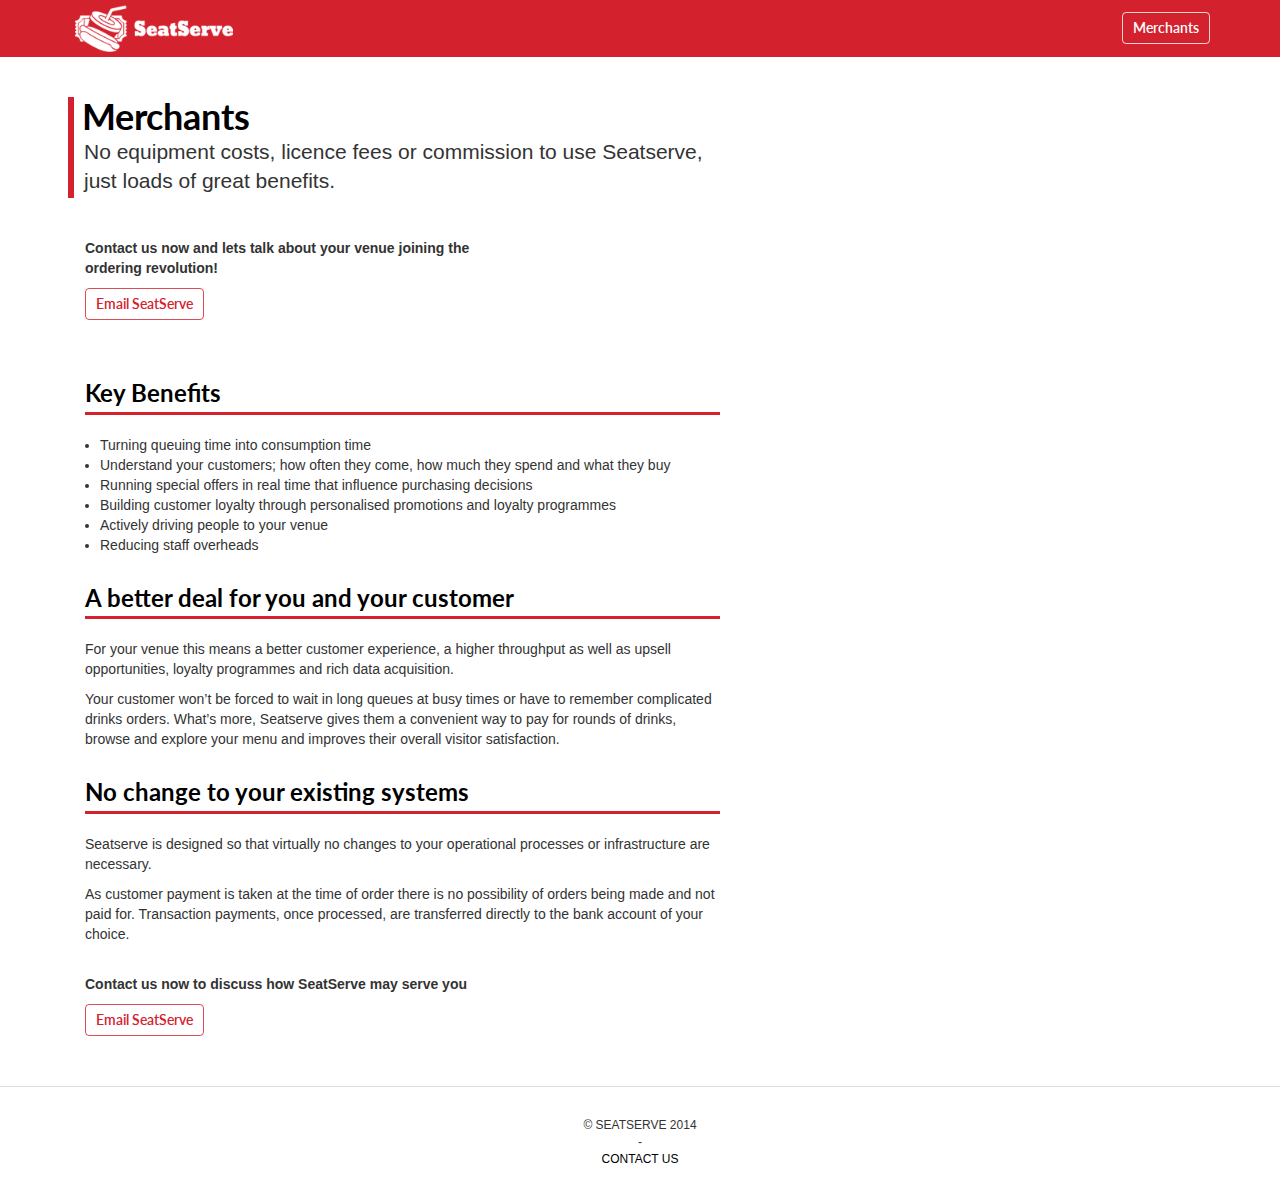
==== merchants.html @ e6f9fc70 "start index build, jumbotron styling" ====
<!DOCTYPE html>
<html lang="en">
  <head>
    <meta charset="utf-8">
    <meta http-equiv="X-UA-Compatible" content="IE=edge">
    <meta name="viewport" content="width=device-width, initial-scale=1">
    <meta name="description" content="">
    <meta name="author" content="">
    <link rel="icon" href="../../favicon.ico">

    <title>Seat Serve</title>

    <!-- Bootstrap core CSS -->
    <!-- Latest compiled and minified CSS -->
    <link rel="stylesheet" href="https://maxcdn.bootstrapcdn.com/bootstrap/3.2.0/css/bootstrap.min.css">
    <link rel="stylesheet" href="/assets/css/main.css">

    <!-- Fonts -->
    <link href='http://fonts.googleapis.com/css?family=Lato:300,400,700' rel='stylesheet' type='text/css'>

    <!-- HTML5 shim and Respond.js IE8 support of HTML5 elements and media queries -->
    <!--[if lt IE 9]>
      <script src="https://oss.maxcdn.com/html5shiv/3.7.2/html5shiv.min.js"></script>
      <script src="https://oss.maxcdn.com/respond/1.4.2/respond.min.js"></script>
    <![endif]-->
  </head>

  <body>

  <!-- Fixed navbar -->
      <nav class="navbar navbar-default" role="navigation">
        <div class="container">
          <div class="navbar-header">
            <button type="button" class="navbar-toggle" data-toggle="collapse" data-target=".navbar-collapse">
              <span class="sr-only">Toggle navigation</span>
              <span class="icon-bar"></span>
              <span class="icon-bar"></span>
              <span class="icon-bar"></span>
            </button>
            <a class="navbar-brand" href="/"><img src="/assets/images/brand-white.png" width="158" alt="SeatServe"></a>
          </div>
          <div class="navbar-collapse collapse">
            <ul class="nav navbar-nav navbar-right">
              <li><a class="btn btn-outline" href="/signup">Merchants</a></li>
            </ul>
          </div><!--/.nav-collapse -->
        </div>
      </nav>


    <div class="container">
      <div class="col-sm-10 col-md-7 leading-copy-row">
        <div class="leading-copy">
          <h1>Merchants</h1>
          <p class="lead">No equipment costs, licence fees or commission to use Seatserve, just loads of great benefits.</p>
        </div>
      </div>
      <div class="col-sm-10 col-md-7">
          <p>
            <strong>Contact us now and lets talk about your venue joining the<br> ordering revolution!</strong>
          </p>
          <p>
            <a class="btn btn-outline" href="#">Email SeatServe</a>
          </p>
          <br>
          <h2>Key Benefits</h2>
          <ul>
            <li>Turning queuing time into consumption time</li>
            <li>Understand your customers; how often they come, how much they spend and what they buy</li>
            <li>Running special offers in real time that influence purchasing decisions</li>
            <li>Building customer loyalty through personalised promotions and loyalty programmes</li>
            <li>Actively driving people to your venue</li>
            <li>Reducing staff overheads</li>
          </ul>
          <h2>A better deal for you and your customer</h2>
          <p>
            For your venue this means a better customer experience, a higher throughput as well as upsell opportunities, loyalty programmes and rich data acquisition.
          </p>
          <p>
              Your customer won’t be forced to wait in long queues at busy times or have to remember complicated drinks orders. What’s more, Seatserve gives them a convenient way to pay for rounds of drinks, browse and explore your menu and improves their overall visitor satisfaction.
          </p>
          <h2>No change to your existing systems</h2>
          <p>Seatserve is designed so that virtually no changes to your operational processes or infrastructure are necessary.</p>
          <p>As customer payment is taken at the time of order there is no possibility of orders being made and not paid for. Transaction payments, once processed, are transferred directly to the bank account of your choice.</p>
          <br>
          <p>
            <strong>Contact us now to discuss how SeatServe may serve you</strong>
          </p>
          <p>
            <a class="btn btn-outline" href="#">Email SeatServe</a>
      </div>
      </div><!-- /.container -->
      <footer>
        <div class="container">
          <div class="footer-content">© SEATSERVE 2014 <br>-<br><a href="#">CONTACT US</a></div>
        </div>
      </footer>
      
    


    <!-- Bootstrap core JavaScript
    ================================================== -->
    <!-- Placed at the end of the document so the pages load faster -->
    <script src="https://ajax.googleapis.com/ajax/libs/jquery/1.11.1/jquery.min.js"></script>
    <!-- Latest compiled and minified JavaScript -->
    <script src="https://maxcdn.bootstrapcdn.com/bootstrap/3.2.0/js/bootstrap.min.js"></script>
    <!-- IE10 viewport hack for Surface/desktop Windows 8 bug -->
    <script src="/assets/js/ie10-viewport-bug-workaround.js"></script>
    <script src="/assets/js/svgeezy.min.js"></script>
    <script src="/assets/js/retina.js"></script>
    <script src="/assets/js/scripts.js"></script>
  </body>
</html>
---- assets/css/main.css ----
/*
.rem-mixins-test-class {
    .font-size(10px);
    .line-height(20px);
    .margin(10px);
    .margin(3em);
    .margin(10px, 20px);
    .margin(10px, 20%);
    .margin(0px , 20px);
    .margin-top(2%);
    .margin-top(2px);
    .padding(10px);
    .padding(3em);
    .padding(10px, 20px);
    .padding(10px, 20%);
    .padding(3em, 20px)
}
*/
@media all and (max-width: 992px) {
  .img-responsive {
    margin: 0 auto;
  }
}
@media all and (max-width: 992px) {
  .rwd-break {
    display: none;
  }
}
ul {
  padding-left: 15px;
  padding-left: 1.5rem;
}
ol {
  counter-reset: item;
  font-size: 16px;
  font-size: 1.6rem;
  padding-left: 20px;
  padding-left: 2rem;
}
ol li {
  display: block;
  padding-bottom: 16px;
  padding-bottom: 1.6rem;
  position: relative;
}
ol li:before {
  content: counters(item, ".") ".";
  counter-increment: item;
  position: absolute;
  margin-right: 100%;
  right: 10px;
  /* space between number and text */
}
ol li ol {
  padding-left: 30px;
  padding-left: 3rem;
}
.btn-outline,
.navbar-default .navbar-nav .btn-outline {
  background-color: transparent;
  border-color: rgba(212, 33, 46, 0.8);
  color: #d4212e;
  display: inline-block;
  font-size: 14px;
  font-size: 1.4rem;
  font-family: 'Lato', sans-serif;
  font-weight: 600;
  -webkit-border-radius: 4px;
  -webkit-background-clip: padding-box;
  -moz-border-radius: 4px;
  -moz-background-clip: padding;
  border-radius: 4px;
  background-clip: padding-box;
  -webkit-transition: 0.5s;
  -moz-transition: 0.5s;
  -o-transition: 0.5s;
  transition: 0.5s;
  padding: 5px 10px !important;
}
.btn-outline:hover,
.btn-outline:focus,
.navbar-default .navbar-nav .btn-outline:hover,
.navbar-default .navbar-nav .btn-outline:focus {
  background-color: rgba(212, 33, 46, 0.1);
  border-color: #d4212e;
  color: #d4212e;
  text-decoration: none !important;
}
h1,
.leading-copy h1 {
  color: #000000;
  font-family: 'Lato', sans-serif;
  font-size: 36px;
  font-weight: 700;
  margin: 0;
  margin-left: -2px;
  margin-left: -0.2rem;
  padding: 0;
}
h2 {
  border-bottom: 3px solid #d4212e;
  color: #000000;
  font-family: 'Lato', sans-serif;
  font-size: 24px;
  font-weight: 700;
  margin-top: 30px;
  margin-top: 3rem;
  margin-bottom: 20px;
  margin-bottom: 2rem;
  padding-bottom: 5px;
  padding-bottom: 0.5rem;
}
/* Landscape phone to portrait tablet */
@media (max-width: 768px) {
  h1,
  .leading-copy h1 {
    font-size: 24px !important;
    font-size: 2.4rem !important;
    margin-bottom: 5px;
    margin-bottom: 0.5rem;
  }
}
.leading-copy {
  border-left: 6px solid #d4212e;
  margin-top: 40px;
  margin-top: 4rem;
  margin-bottom: 40px;
  margin-bottom: 4rem;
  margin-left: -17px;
  margin-left: -1.7rem;
  padding-left: 10px;
  padding-left: 1rem;
  padding-bottom: 3px;
  padding-bottom: 0.3rem;
}
.leading-copy p.lead {
  margin: 0;
}
.navbar {
  border-radius: 0;
  margin: 0;
}
.navbar-default {
  background-color: #d4212e;
  border: 0;
  font-family: 'Lato', sans-serif;
  font-weight: 400;
}
.navbar-default .navbar-nav {
  padding: 12px 0;
}
.navbar-default .navbar-nav .btn-outline {
  border-color: rgba(255, 255, 255, 0.8);
  color: #ffffff;
}
.navbar-default .navbar-nav .btn-outline:hover,
.navbar-default .navbar-nav .btn-outline:focus,
.navbar-default .navbar-nav .navbar-default .navbar-nav .btn-outline:hover,
.navbar-default .navbar-nav .navbar-default .navbar-nav .btn-outline:focus {
  background-color: rgba(255, 255, 255, 0.1);
  border-color: #ffffff;
  color: #ffffff;
}
.navbar-default .navbar-nav > li > a {
  color: #ffffff;
  -webkit-transition: 0.3s;
  -moz-transition: 0.3s;
  -o-transition: 0.3s;
  transition: 0.3s;
}
.navbar-default .navbar-nav > li > a:hover,
.navbar-default .navbar-nav > li > a:focus {
  color: #ffffff;
  text-decoration: underline;
}
.navbar-default .navbar-nav > .active > a,
.navbar-default .navbar-nav > .active > a:hover,
.navbar-default .navbar-nav > .active > a:focus {
  background-color: transparent;
  text-decoration: underline;
}
.navbar-default .navbar-brand {
  padding: 5px 20px;
  margin-bottom: 7px;
  margin-bottom: 0.7rem;
}
.navbar-default .navbar-nav .btn {
  margin-left: 10px;
  margin-left: 1rem;
}
.navbar-default a.btn-outline:hover,
.navbar-default a.btn-outline:focus,
.navbar-default a.navbar-default .navbar-nav .btn-outline:hover,
.navbar-default a.navbar-default .navbar-nav .btn-outline:focus {
  background-color: #ed0819 !important;
}
footer {
  border-top: 1px solid #DEDCD7;
  margin-top: 40px;
  margin-top: 4rem;
  padding: 30px 0;
}
footer .footer-content {
  font-size: 12px;
  font-size: 1.2rem;
  text-align: center;
}
footer .footer-content a {
  color: #000000;
}
.index .jumbotron {
  background-color: #d4212e;
  color: #ffffff;
  position: relative;
  display: block;
}
.index .jumbotron h1 {
  color: #ffffff;
  font-family: 'Roboto', sans-serif;
  font-weight: 100;
  font-size: 45px;
  font-size: 4.5rem;
  line-height: 1.4;
  margin-bottom: 20px;
  margin-bottom: 2rem;
}
.index .jumbotron .copy-wrap {
  padding: 20px 0;
  padding: 2rem 0;
  text-align: center;
}
@media all and (min-width: 768px) {
  .index .jumbotron .copy-wrap {
    display: block;
    position: absolute;
    bottom: -420px;
    text-align: left;
  }
}
.index .jumbotron .outline {
  border: 1px solid #e6e6e6;
  color: #e6e6e6;
  display: inline-block;
  font-size: 14px;
  font-size: 1.4rem;
  font-family: 'Roboto', sans-serif;
  font-weight: 300;
  -webkit-border-radius: 4px;
  -webkit-background-clip: padding-box;
  -moz-border-radius: 4px;
  -moz-background-clip: padding;
  border-radius: 4px;
  background-clip: padding-box;
  padding: 5px 10px;
}
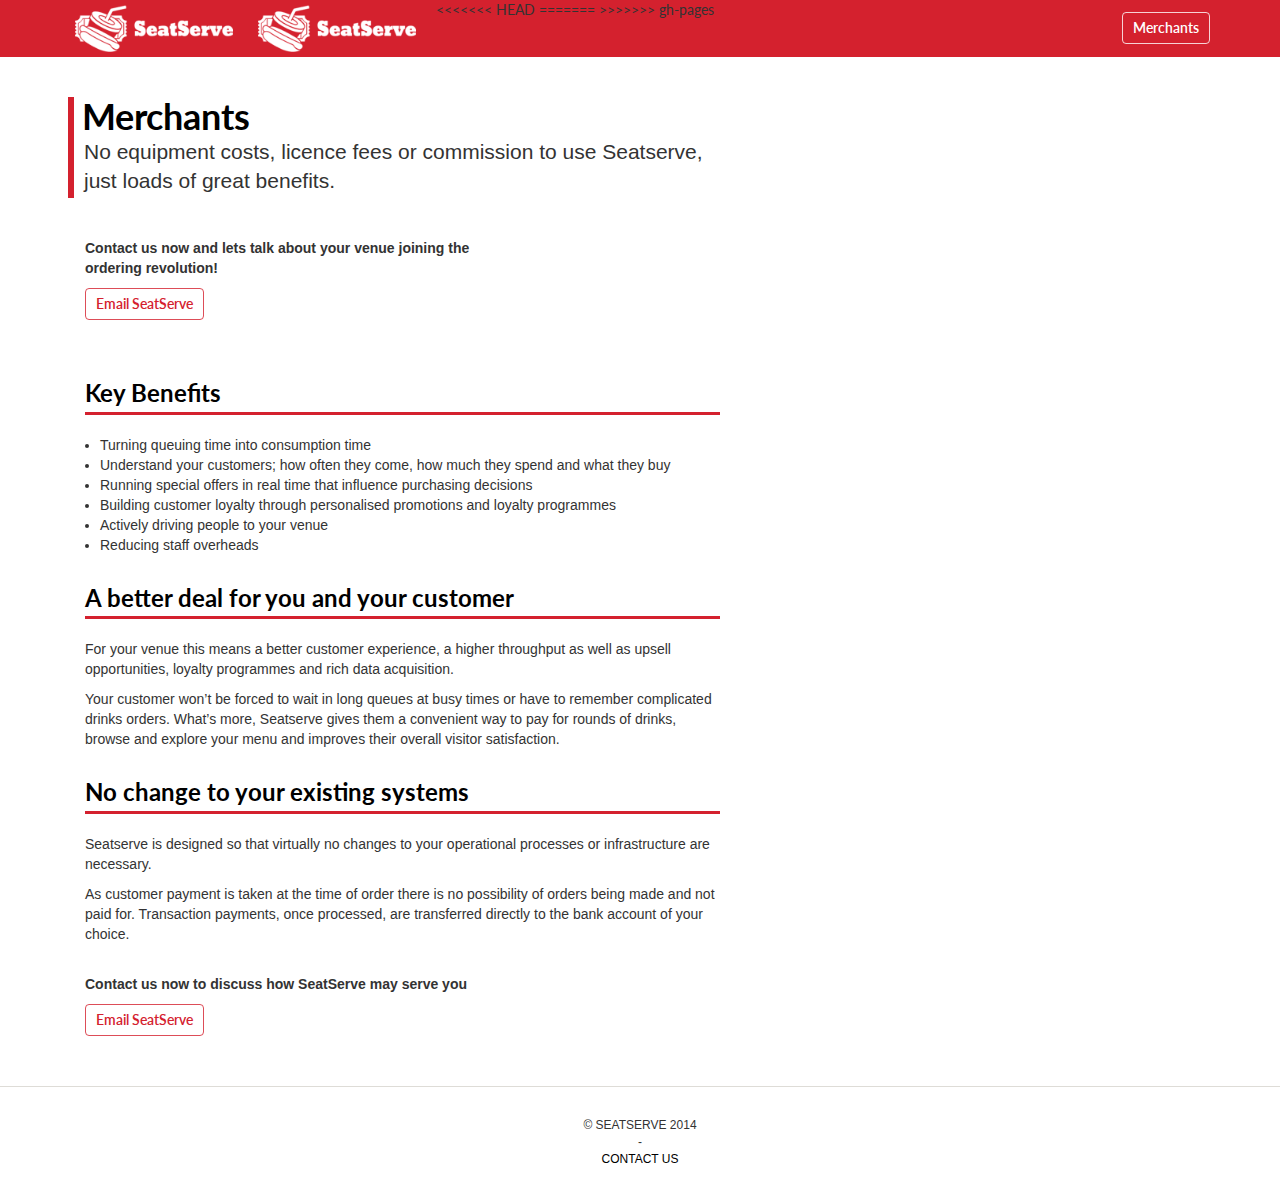
==== commit e89ad9af: "Merge branch 'gh-pages'" ====
--- a/merchants.html
+++ b/merchants.html
@@ -14,7 +14,7 @@
     <!-- Bootstrap core CSS -->
     <!-- Latest compiled and minified CSS -->
     <link rel="stylesheet" href="https://maxcdn.bootstrapcdn.com/bootstrap/3.2.0/css/bootstrap.min.css">
-    <link rel="stylesheet" href="/assets/css/main.css">
+    <link rel="stylesheet" href="assets/css/main.css">
 
     <!-- Fonts -->
     <link href='http://fonts.googleapis.com/css?family=Lato:300,400,700' rel='stylesheet' type='text/css'>
@@ -38,7 +38,11 @@
               <span class="icon-bar"></span>
               <span class="icon-bar"></span>
             </button>
-            <a class="navbar-brand" href="/"><img src="/assets/images/brand-white.png" width="158" alt="SeatServe"></a>
+<<<<<<< HEAD
+            <a class="navbar-brand" href="/"><img src="assets/images/brand-white.png" width="158" alt="SeatServe"></a>
+=======
+            <a class="navbar-brand" href="/seat-serve/"><img src="assets/images/brand-white.png" width="158" alt="SeatServe"></a>
+>>>>>>> gh-pages
           </div>
           <div class="navbar-collapse collapse">
             <ul class="nav navbar-nav navbar-right">
@@ -107,9 +111,9 @@
     <!-- Latest compiled and minified JavaScript -->
     <script src="https://maxcdn.bootstrapcdn.com/bootstrap/3.2.0/js/bootstrap.min.js"></script>
     <!-- IE10 viewport hack for Surface/desktop Windows 8 bug -->
-    <script src="/assets/js/ie10-viewport-bug-workaround.js"></script>
-    <script src="/assets/js/svgeezy.min.js"></script>
-    <script src="/assets/js/retina.js"></script>
-    <script src="/assets/js/scripts.js"></script>
+    <script src="assets/js/ie10-viewport-bug-workaround.js"></script>
+    <script src="assets/js/svgeezy.min.js"></script>
+    <script src="assets/js/retina.js"></script>
+    <script src="assets/js/scripts.js"></script>
   </body>
 </html>
--- a/assets/css/main.css
+++ b/assets/css/main.css
@@ -25,6 +25,71 @@
   .rwd-break {
     display: none;
   }
+}
+.container-xs-height {
+  display: table;
+  padding-left: 0px;
+  padding-right: 0px;
+}
+.row-xs-height {
+  display: table-row;
+}
+.col-xs-height {
+  display: table-cell;
+  float: none;
+}
+@media (min-width: 768px) {
+  .container-sm-height {
+    display: table;
+    padding-left: 0px;
+    padding-right: 0px;
+  }
+  .row-sm-height {
+    display: table-row;
+  }
+  .col-sm-height {
+    display: table-cell;
+    float: none;
+  }
+}
+@media (min-width: 992px) {
+  .container-md-height {
+    display: table;
+    padding-left: 0px;
+    padding-right: 0px;
+  }
+  .row-md-height {
+    display: table-row;
+  }
+  .col-md-height {
+    display: table-cell;
+    float: none;
+  }
+}
+@media (min-width: 1200px) {
+  .container-lg-height {
+    display: table;
+    padding-left: 0px;
+    padding-right: 0px;
+  }
+  .row-lg-height {
+    display: table-row;
+  }
+  .col-lg-height {
+    display: table-cell;
+    float: none;
+  }
+}
+/* firefox fix */
+/* vertical alignment styles */
+.col-top {
+  vertical-align: top;
+}
+.col-middle {
+  vertical-align: middle;
+}
+.col-bottom {
+  vertical-align: bottom;
 }
 ul {
   padding-left: 15px;
@@ -97,7 +162,8 @@
   margin-left: -0.2rem;
   padding: 0;
 }
-h2 {
+h2,
+.copy-block .section-header-block h2 {
   border-bottom: 3px solid #d4212e;
   color: #000000;
   font-family: 'Lato', sans-serif;
@@ -136,6 +202,48 @@
 .leading-copy p.lead {
   margin: 0;
 }
+.section-row {
+  background-color: #F4F2ED;
+  border-bottom: 1px solid #DEDCD7;
+  padding-top: 60px;
+  padding-top: 6rem;
+}
+.section-row.alt {
+  border-top: 0;
+  background-color: #ffffff;
+  padding-bottom: 40px;
+  padding-bottom: 4rem;
+}
+.copy-block {
+  margin-top: 20px;
+  margin-top: 2rem;
+  margin-bottom: 40px;
+  margin-bottom: 4rem;
+}
+.copy-block .section-header-block {
+  border-left: 6px solid #d4212e;
+  margin-top: 0;
+  margin-bottom: 40px;
+  margin-bottom: 4rem;
+  margin-left: -17px;
+  margin-left: -1.7rem;
+  padding-left: 10px;
+  padding-left: 1rem;
+  padding-bottom: 3px;
+  padding-bottom: 0.3rem;
+}
+.copy-block .section-header-block h2 {
+  border: 0;
+  font-size: 36px;
+  font-size: 3.6rem;
+  font-weight: 500;
+  margin: 0;
+}
+.copy-block .section-header-block p.lead {
+  font-size: 20px;
+  font-size: 2rem;
+  margin: 0;
+}
 .navbar {
   border-radius: 0;
   margin: 0;
@@ -194,6 +302,17 @@
 .navbar-default a.navbar-default .navbar-nav .btn-outline:focus {
   background-color: #ed0819 !important;
 }
+.navbar-default .navbar-toggle .icon-bar {
+  background-color: #ffffff;
+}
+.navbar-collapse {
+  background-color: #be1e29;
+}
+@media all and (min-width: 768px) {
+  .navbar-collapse {
+    background-color: #d4212e;
+  }
+}
 footer {
   border-top: 1px solid #DEDCD7;
   margin-top: 40px;
@@ -208,11 +327,16 @@
 footer .footer-content a {
   color: #000000;
 }
+.index footer {
+  margin-top: 0;
+  border: 0;
+}
 .index .jumbotron {
   background-color: #d4212e;
   color: #ffffff;
   position: relative;
   display: block;
+  margin-bottom: 0;
 }
 .index .jumbotron h1 {
   color: #ffffff;
@@ -239,7 +363,7 @@
 }
 .index .jumbotron .outline {
   border: 1px solid #e6e6e6;
-  color: #e6e6e6;
+  color: #ffffff;
   display: inline-block;
   font-size: 14px;
   font-size: 1.4rem;
@@ -253,3 +377,7 @@
   background-clip: padding-box;
   padding: 5px 10px;
 }
+.index .jumbotron .fa {
+  color: #ffffff;
+}
+/*# sourceMappingURL=main.css.map */